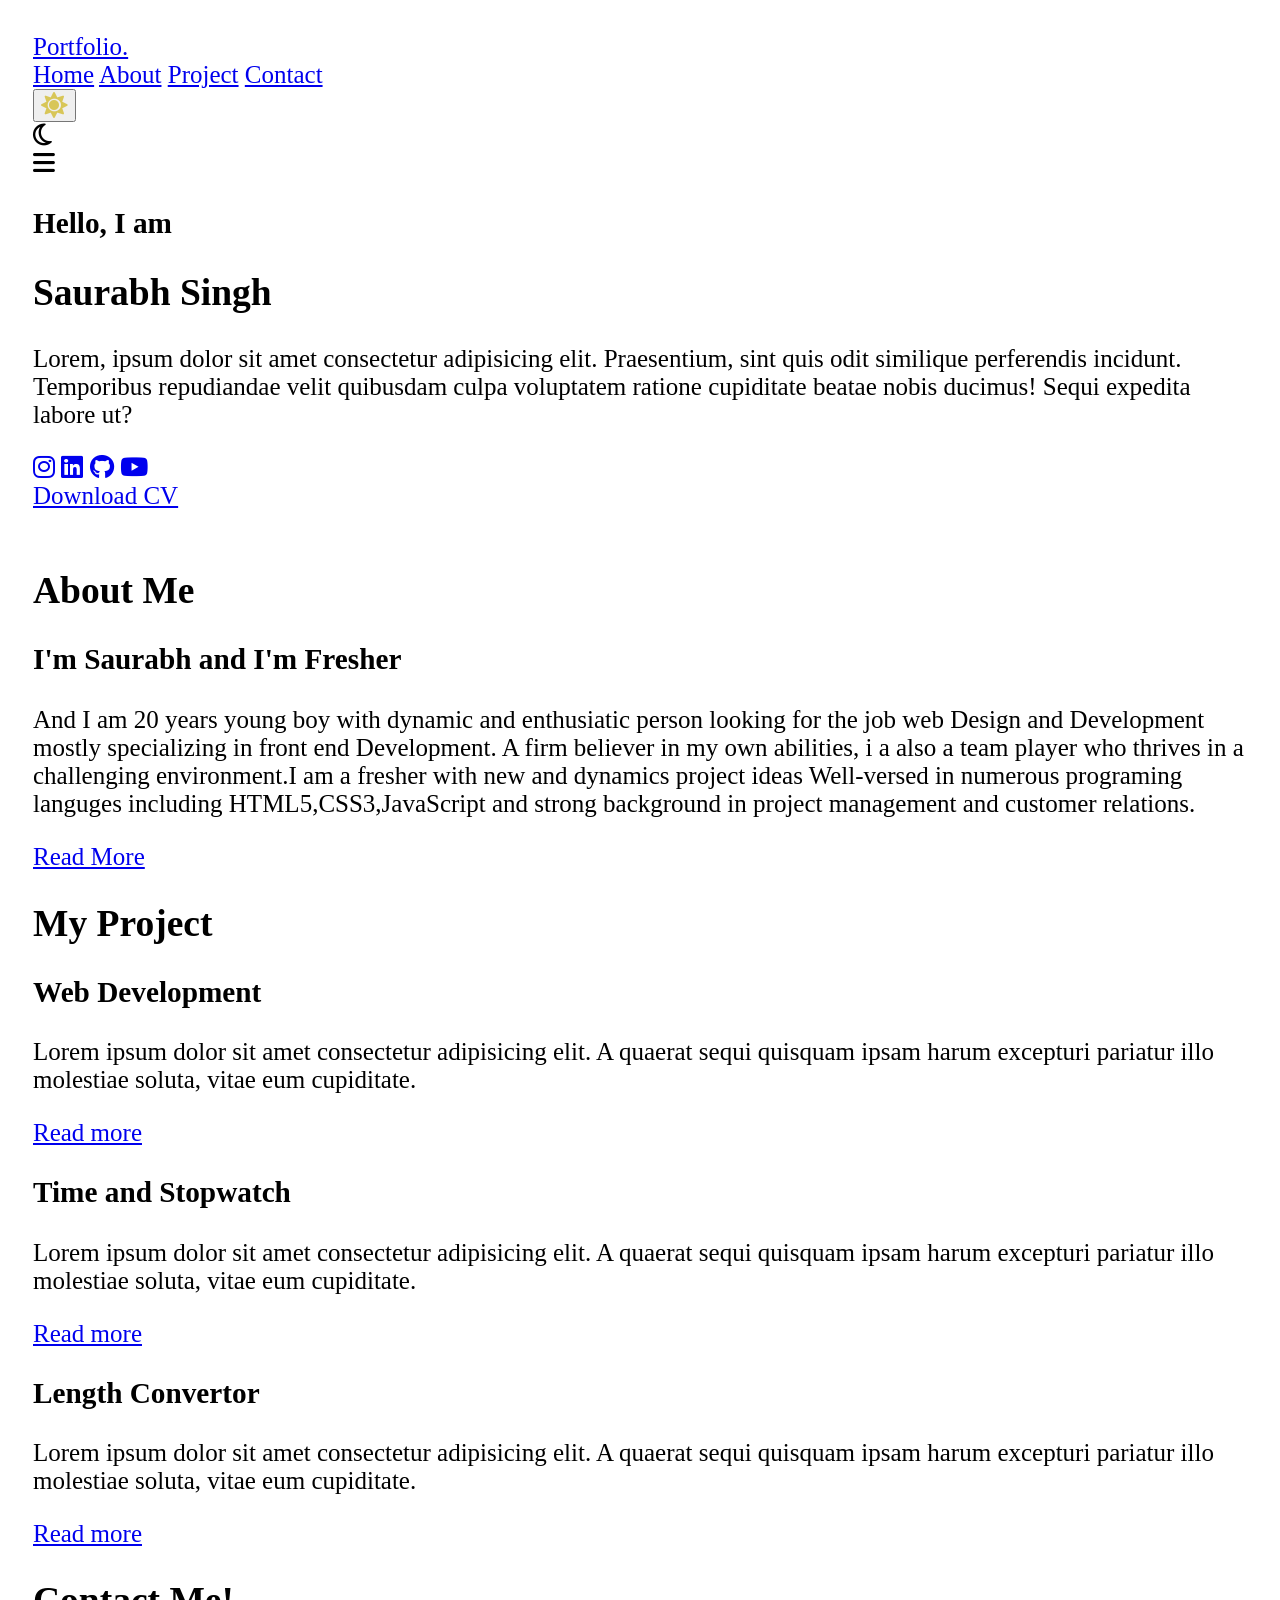
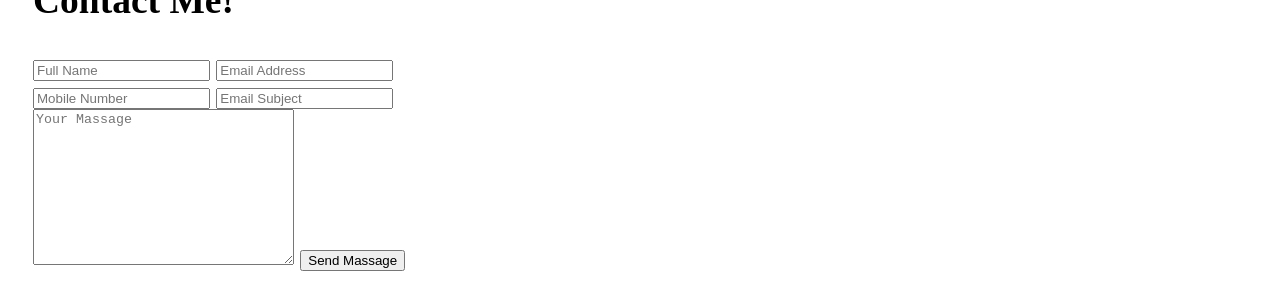
==== index.html @ f40fc7b3 "Merge 5b2b48681f325f22e59c0a39dcdd609d59d0e6df into 5a41662a6457c7605e143fffeaf50d9e33d5342a" ====
<!DOCTYPE html>
<html lang="en">
<head>
    <meta charset="UTF-8">
    <meta name="viewport" content="width=device-width, initial-scale=1.0">
    <title>portfolio</title>
    <link rel="stylesheet" href="style.css">
    <link rel="stylesheet" href="https://cdnjs.cloudflare.com/ajax/libs/font-awesome/6.4.0/css/all.min.css" />
<link href="https://fonts.googleapis.com/css2?family=Poppins:ital,wght@0,300;0,400;0,500;0,600;1,400&family=Roboto:wght@400;900&display=swap" rel="stylesheet">
<style>
body {
  padding: 25px;
  background-color: white;
  color: black;
  font-size: 25px;
}

.dark-mode {
  background-color: black;
  color: white;
}
</style>
</head>
<body>
    <!-- header -->
    <header class="header">
        <a href="#" class="logo">Portfolio.</a>

        <nav class="navbar">
            <a href="#home" class="active">Home</a>
            <a href="#about">About</a>
            <a href="#project">Project</a>
            
            <a href="#contact">Contact</a>
        </nav>
        <link href="https://cdnjs.cloudflare.com/ajax/libs/font-awesome/5.12.1/css/all.min.css" rel="stylesheet"/>

        <button onclick="darkmode()" id="Knop">
          <span id="toggleknop"><i class="fas fa-sun fa-2x" id="zon" style="color:#d8c658;"></i></span>
        </button>
        <div class="bx" id="darkmode"><i class="fa-regular fa-moon"></i></div>
        

        <i class="fa-solid fa-bars" id="menu-icon"></i>
    </header>

    <!-- home-section -->

    <section class="home" id="home">
        <div class="home-content">
            <h3>Hello, I am</h3>
            <h1>Saurabh Singh</h1>
            <p>Lorem, ipsum dolor sit amet consectetur adipisicing elit. Praesentium, sint quis odit similique perferendis incidunt. Temporibus repudiandae velit quibusdam culpa 
                voluptatem ratione cupiditate beatae nobis ducimus! Sequi expedita labore ut?</p>
                <div class="social-media">
                    <a href="https://www.instagram.com/_saurabh_singh2/" target="_blank"><i class="fa-brands fa-instagram"></i></a>
                    <a href="https://www.linkedin.com/in/saurabh-singh-a315b4253/" target="_blank"><i class="fa-brands fa-linkedin"></i></a>
                    <a href="https://github.com/Saurabhcode21" target="_blank"><i class="fa-brands fa-github" ></i></a>
                    <a href="https://www.youtube.com/channel/UCXsGhpl1LbGIS45ZKTxqyEA" target="_blank"><i class="fa-brands fa-youtube"></i></a>
                </div>
                <a href="https://drive.google.com/file/d/1A6XJdoUzxNTU6PhwkMRKcOozEwsA9V8T/view?usp=drive_link " target="_blank" class="btn">Download CV</a>
        </div>

        <div class="profession-container">
            <div class="profession-box">
                <!-- <div class="profession">
                    <h3>Web Developer</h3>
                    <i class="fa-solid fa-code"></i>
                    
                </div> -->
            </div>
            <div class="overlay"></div>
        </div>
    </section>

    <!-- about-section -->
    <section class="about" id="about">
        <div class="about-img">
            <img src="1111.jpg" alt="">
        </div>
        <div class="about-content">
            <h2 class="heading">About <span>Me</span></h2>
            <h3>I'm Saurabh and I'm Fresher</h3>
            <p>And I am 20 years young boy with dynamic and enthusiatic person looking for the job web Design and Development mostly 
                specializing in front end Development. A firm believer in my own abilities, i a also a team player who thrives in a
                challenging environment.I am a fresher with new and dynamics project ideas Well-versed in numerous programing languges including
                HTML5,CSS3,JavaScript and strong background in project management and customer relations.</p>
            <a href="#" class="btn">Read More</a>
        </div>
    </section>
<!-- project-section -->

<section id="project" class="project">
    <h2 class="heading">My <span>Project</span></h2>
    <div class="project-container">
        <div class="project-box">
            <h3>Web Development</h3>
            <p>Lorem ipsum dolor sit amet consectetur adipisicing elit. 
                A quaerat sequi quisquam ipsam harum excepturi pariatur illo 
                molestiae soluta, vitae eum cupiditate.</p>
                <a href="#" target="_blank" class="btn">Read more</a>
        </div>
        <div class="project-box">
            <h3>Time and Stopwatch</h3>
            <p>Lorem ipsum dolor sit amet consectetur adipisicing elit. 
                A quaerat sequi quisquam ipsam harum excepturi pariatur illo 
                molestiae soluta, vitae eum cupiditate.</p>
                <a href="#" target="_blank" class="btn">Read more</a>
        </div>
        <div class="project-box">
            <h3>Length Convertor</h3>
            <p>Lorem ipsum dolor sit amet consectetur adipisicing elit. 
                A quaerat sequi quisquam ipsam harum excepturi pariatur illo 
                molestiae soluta, vitae eum cupiditate.</p>
                <a href="https://saurabhcode21.github.io/freehost.github.io/Length-Converter-main/index.html" target="_blank" class="btn">Read more</a>
        </div>
    </div>

<!-- contact-section -->

<section class="contact" id="contact">
    <h2 class="heading">Contact <span>Me!</span></h2>
    <form action="#">
        <div class="input-box">
            <input type="text" placeholder="Full Name">
            <input type="email" placeholder="Email Address">
        </div>
        <div class="input-box">
            <input type="text" placeholder="Mobile Number" >

            <input type="text" placeholder="Email Subject">
        </div>
        <textarea name="" id="" cols="30" rows="10" placeholder="Your Massage"></textarea>
        <input type="submit" value="Send Massage" class="btn">
    </form>
</section>

</section>
<!-- footer -->

<div id="footer"></div>





<script>
    function darkmode() {
    document.body.classList.toggle('dark-mode');
    document.getElementById('toggleknop').innerHTML = document.body.classList.contains('dark-mode') ? '<i class="fas fa-moon fa-2x" id="maan" style="color:#737eac;"></i>' : '<i class="fas fa-sun fa-2x" id="zon" style="color:#d8c658;"></i>';
}
</script>




<script src="script.js">
//     window.onscroll = () => {
// let  header = document.querySelector('.header');

// header.classList.toggle('sticky', window.scrollY > 100 );
// };
</script>

</body>
</html>
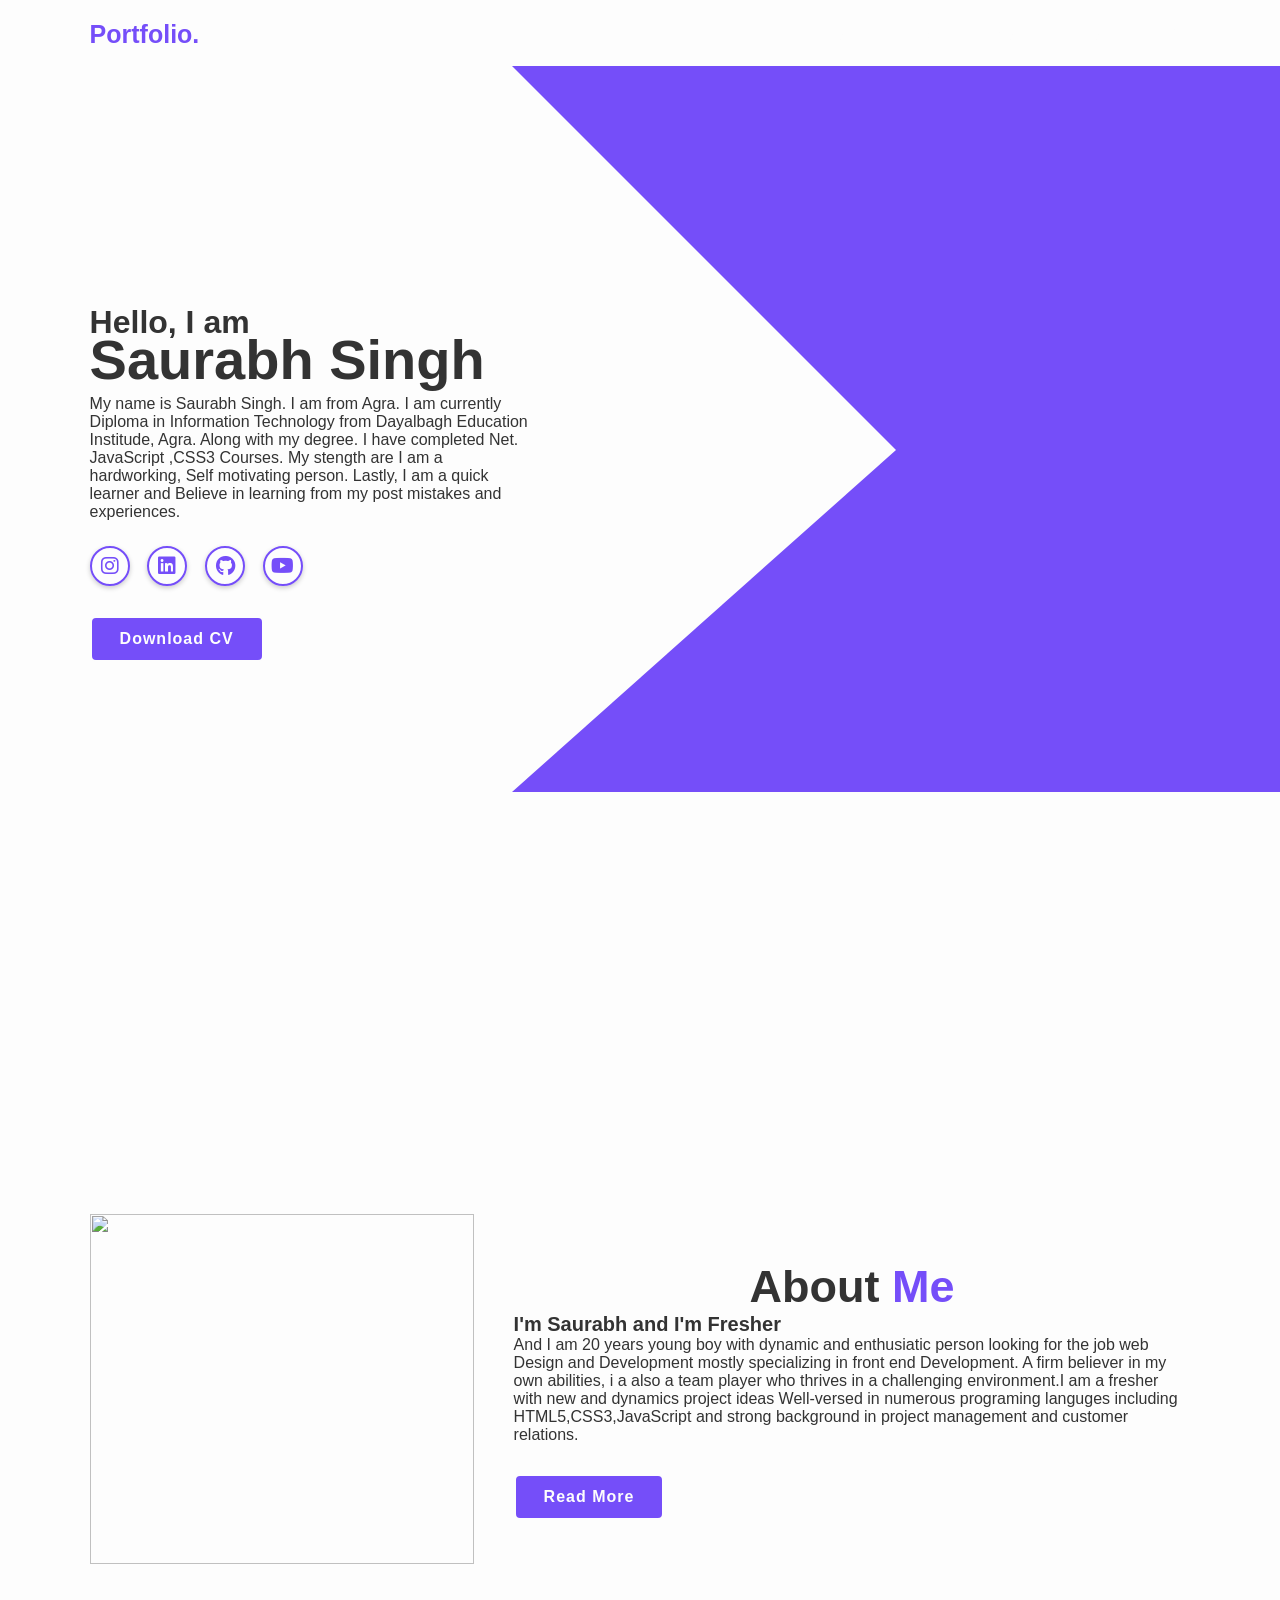
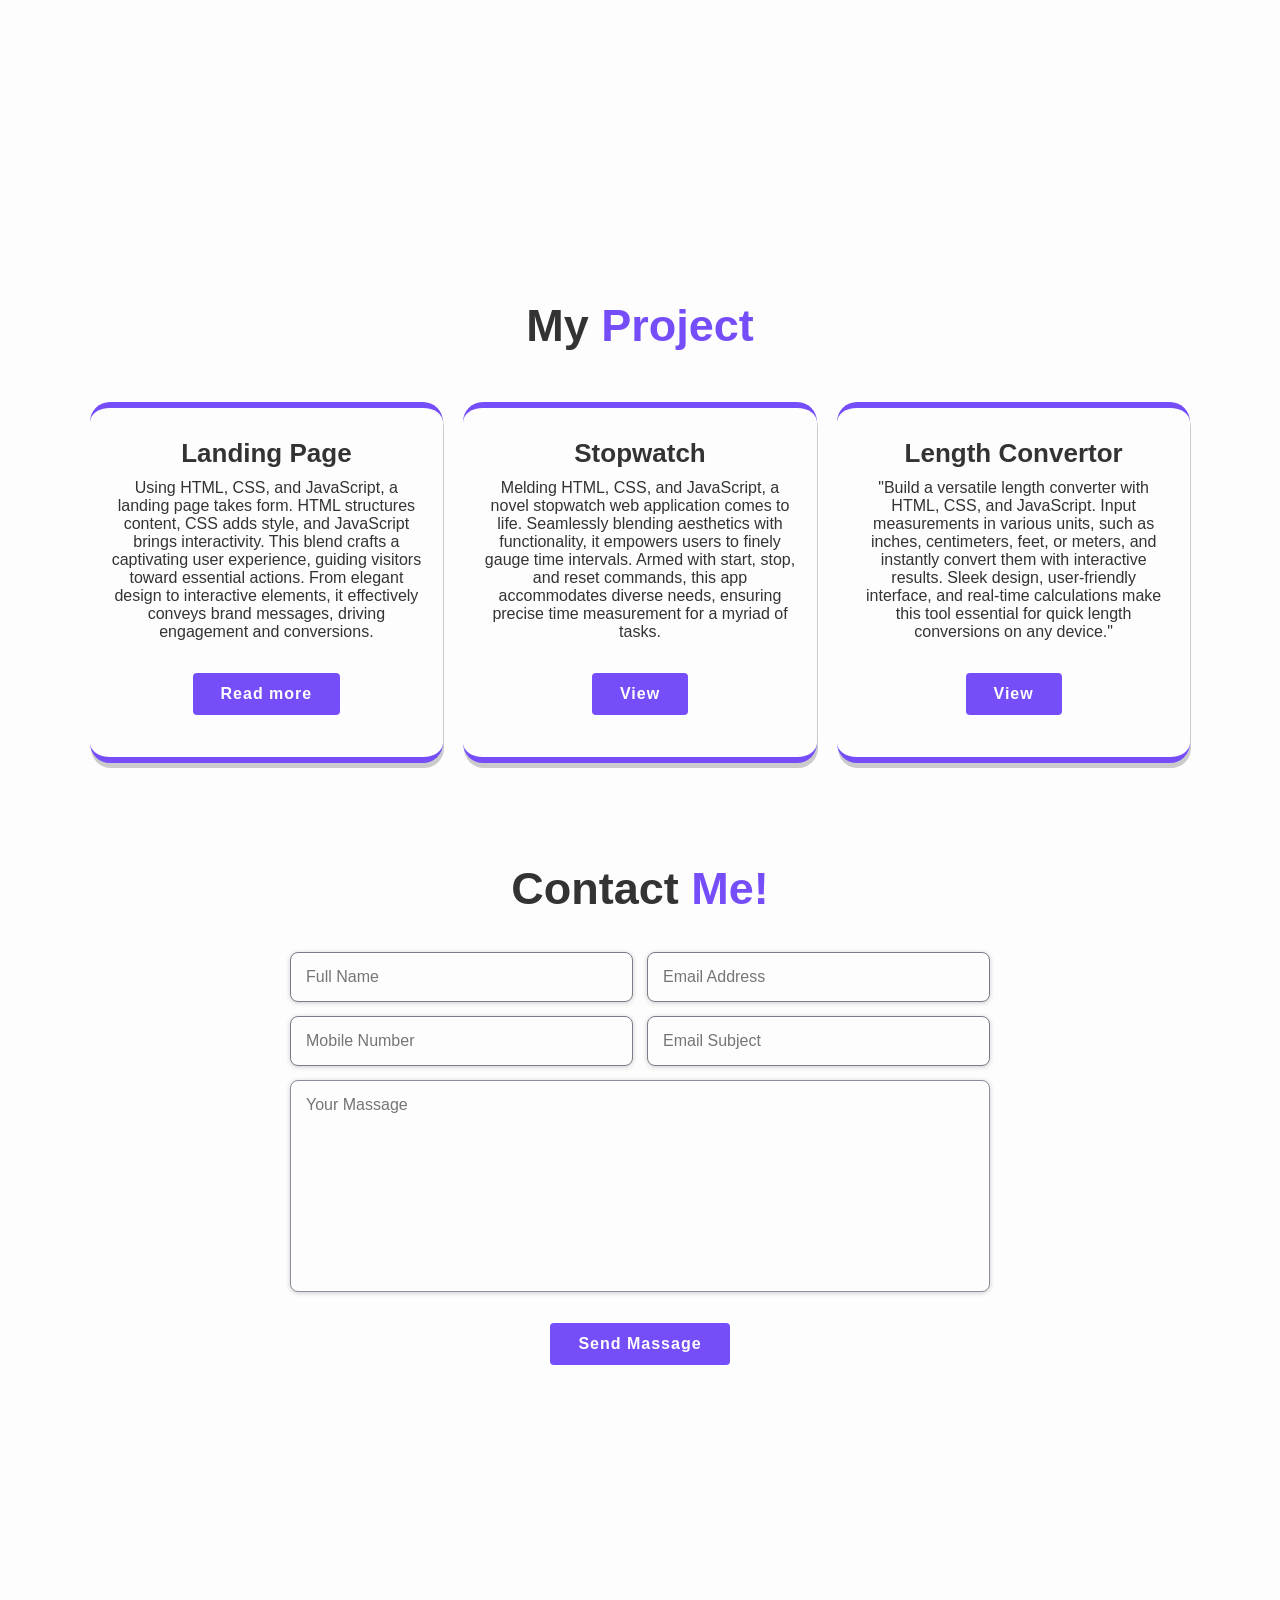
==== commit 6925dae1: "Add files via upload" ====
--- a/index.html
+++ b/index.html
@@ -7,19 +7,7 @@
     <link rel="stylesheet" href="style.css">
     <link rel="stylesheet" href="https://cdnjs.cloudflare.com/ajax/libs/font-awesome/6.4.0/css/all.min.css" />
 <link href="https://fonts.googleapis.com/css2?family=Poppins:ital,wght@0,300;0,400;0,500;0,600;1,400&family=Roboto:wght@400;900&display=swap" rel="stylesheet">
-<style>
-body {
-  padding: 25px;
-  background-color: white;
-  color: black;
-  font-size: 25px;
-}
 
-.dark-mode {
-  background-color: black;
-  color: white;
-}
-</style>
 </head>
 <body>
     <!-- header -->
@@ -30,14 +18,8 @@
             <a href="#home" class="active">Home</a>
             <a href="#about">About</a>
             <a href="#project">Project</a>
-            
             <a href="#contact">Contact</a>
         </nav>
-        <link href="https://cdnjs.cloudflare.com/ajax/libs/font-awesome/5.12.1/css/all.min.css" rel="stylesheet"/>
-
-        <button onclick="darkmode()" id="Knop">
-          <span id="toggleknop"><i class="fas fa-sun fa-2x" id="zon" style="color:#d8c658;"></i></span>
-        </button>
         <div class="bx" id="darkmode"><i class="fa-regular fa-moon"></i></div>
         
 
@@ -50,15 +32,17 @@
         <div class="home-content">
             <h3>Hello, I am</h3>
             <h1>Saurabh Singh</h1>
-            <p>Lorem, ipsum dolor sit amet consectetur adipisicing elit. Praesentium, sint quis odit similique perferendis incidunt. Temporibus repudiandae velit quibusdam culpa 
-                voluptatem ratione cupiditate beatae nobis ducimus! Sequi expedita labore ut?</p>
+            <p>My name is Saurabh Singh. I am from Agra. I am currently Diploma in Information Technology from Dayalbagh Education 
+                Institude, Agra. Along with my degree. I have completed Net. JavaScript ,CSS3 Courses. My stength 
+                are I am a hardworking, Self motivating person. Lastly, I am a quick learner and Believe in learning from my post mistakes and experiences.
+            </p>
                 <div class="social-media">
                     <a href="https://www.instagram.com/_saurabh_singh2/" target="_blank"><i class="fa-brands fa-instagram"></i></a>
                     <a href="https://www.linkedin.com/in/saurabh-singh-a315b4253/" target="_blank"><i class="fa-brands fa-linkedin"></i></a>
                     <a href="https://github.com/Saurabhcode21" target="_blank"><i class="fa-brands fa-github" ></i></a>
                     <a href="https://www.youtube.com/channel/UCXsGhpl1LbGIS45ZKTxqyEA" target="_blank"><i class="fa-brands fa-youtube"></i></a>
                 </div>
-                <a href="https://drive.google.com/file/d/1A6XJdoUzxNTU6PhwkMRKcOozEwsA9V8T/view?usp=drive_link " target="_blank" class="btn">Download CV</a>
+                <a href="https://drive.google.com/drive/u/0/my-drive"  class="btn">Download CV</a>
         </div>
 
         <div class="profession-container">
@@ -76,7 +60,8 @@
     <!-- about-section -->
     <section class="about" id="about">
         <div class="about-img">
-            <img src="1111.jpg" alt="">
+  <img src="1111.jpg" alt="">
+            <!-- <img src="https://encrypted-tbn0.gstatic.com/images?q=tbn:ANd9GcTeuXVo4l2KxAFTcwh515k_FKikaDnYZ4duQpbbKRWU_ttnmhZp&s" alt=""> -->
         </div>
         <div class="about-content">
             <h2 class="heading">About <span>Me</span></h2>
@@ -94,25 +79,22 @@
     <h2 class="heading">My <span>Project</span></h2>
     <div class="project-container">
         <div class="project-box">
-            <h3>Web Development</h3>
-            <p>Lorem ipsum dolor sit amet consectetur adipisicing elit. 
-                A quaerat sequi quisquam ipsam harum excepturi pariatur illo 
-                molestiae soluta, vitae eum cupiditate.</p>
-                <a href="#" target="_blank" class="btn">Read more</a>
+            <h3>Landing Page</h3>
+            <p>Using HTML, CSS, and JavaScript, a landing page takes form. HTML structures content, CSS adds style, and JavaScript brings interactivity. 
+                This blend crafts a captivating user experience, guiding visitors toward essential actions. From elegant design to interactive elements, it effectively conveys brand messages, driving engagement and conversions.</p>
+                <a href="https://saurabhcode21.github.io/freehost.github.io/Landing%20page/index.html" target="_blank" class="btn">Read more</a>
         </div>
         <div class="project-box">
-            <h3>Time and Stopwatch</h3>
-            <p>Lorem ipsum dolor sit amet consectetur adipisicing elit. 
-                A quaerat sequi quisquam ipsam harum excepturi pariatur illo 
-                molestiae soluta, vitae eum cupiditate.</p>
-                <a href="#" target="_blank" class="btn">Read more</a>
+            <h3>Stopwatch</h3>
+            <p>Melding HTML, CSS, and JavaScript, a novel stopwatch web application comes to life. Seamlessly blending aesthetics with functionality, it empowers users to finely gauge time intervals. Armed with start, stop, and reset commands, this app accommodates diverse needs, ensuring precise time measurement for a myriad of tasks.</p>
+                <a href="https://saurabhcode21.github.io/freehost.github.io/Time%20and%20Stopwatch/" target="_blank" class="btn">View</a>
         </div>
         <div class="project-box">
             <h3>Length Convertor</h3>
-            <p>Lorem ipsum dolor sit amet consectetur adipisicing elit. 
-                A quaerat sequi quisquam ipsam harum excepturi pariatur illo 
-                molestiae soluta, vitae eum cupiditate.</p>
-                <a href="https://saurabhcode21.github.io/freehost.github.io/Length-Converter-main/index.html" target="_blank" class="btn">Read more</a>
+            <p>"Build a versatile length converter with HTML, CSS, and JavaScript. Input measurements in various units, such as inches, 
+                centimeters, feet, or meters, and instantly convert them with interactive results. Sleek design, user-friendly interface,
+                 and real-time calculations make this tool essential for quick length conversions on any device."</p>
+                <a href="https://saurabhcode21.github.io/freehost.github.io/Length-Converter-main/index.html" target="_blank" class="btn">View </a>
         </div>
     </div>
 
@@ -131,7 +113,7 @@
             <input type="text" placeholder="Email Subject">
         </div>
         <textarea name="" id="" cols="30" rows="10" placeholder="Your Massage"></textarea>
-        <input type="submit" value="Send Massage" class="btn">
+        <button  class="btn">Send Massage</button>
     </form>
 </section>
 
@@ -139,28 +121,20 @@
 <!-- footer -->
 
 <div id="footer"></div>
+<script src="script.js"></script>
+<div class="box"></div>
+</body> 
 
 
 
 
 
-<script>
-    function darkmode() {
-    document.body.classList.toggle('dark-mode');
-    document.getElementById('toggleknop').innerHTML = document.body.classList.contains('dark-mode') ? '<i class="fas fa-moon fa-2x" id="maan" style="color:#737eac;"></i>' : '<i class="fas fa-sun fa-2x" id="zon" style="color:#d8c658;"></i>';
-}
-</script>
 
 
 
 
-<script src="script.js">
-//     window.onscroll = () => {
-// let  header = document.querySelector('.header');
 
-// header.classList.toggle('sticky', window.scrollY > 100 );
-// };
-</script>
 
-</body>
-</html>
+
+
+</html>
--- a/style.css
+++ b/style.css
@@ -0,0 +1,495 @@
+@import url('https://font');
+
+*{
+    margin:0 ;
+    padding: 0;  
+    box-sizing: border-box;
+    text-decoration: none;
+    border: none;
+    outline: none;
+    scroll-behavior: smooth;
+    
+    font-family: 'Poppins', sans-serif;
+font-family: 'Roboto', sans-serif;
+
+}
+
+:root{
+    --bg-color:#fdfdfd;
+    --text-color:#333;
+    --main-color:#754ef9;
+    --white-color:#fdfdfd;
+    --shadow-color:rgba(0,0,0,.2);
+}
+
+html{
+    font-size: 62.5%;
+    overflow-x: hidden;
+}
+
+body{
+    background: var(--bg-color);
+    color: var(--text-color);
+}
+.header{
+        position: fixed;
+        top: 0;
+        left: 0;
+        width: 100%;
+        padding: 2rem 7%;
+        background: transparent;
+        display: flex;
+        align-items: center;
+        z-index: 100;
+        transition: .5s;
+}
+
+.header.sticky{
+    background: var(--white-color);
+    box-shadow: 0.1rem 1rem var(--shadow-color);
+}
+.logo{
+    font-size: 2.5rem;
+    color: var(--main-color);
+    font-weight: 600;
+    cursor: default;
+    margin-right: auto;
+}
+.navbar a{
+    position: relative;
+    font-size: 1.7rem;
+    color: var(--white-color);
+    font-weight: 500;
+    margin-right: 3.5rem;
+
+}
+.header.sticky .navbar a{
+    color: var(--text-color);
+}
+
+.header.sticky .navbar a.active{
+    color: var(--main-color);
+}
+
+.navbar a.active::before{
+    content: '';
+    position: absolute;
+    left: 0;
+    bottom: -6px;
+    width: 100%;
+    height: .2rem;
+    background: var(--white-color);
+}
+
+.header.sticky .navbar a::before{
+    background: var(--main-color);
+    opacity: .7;
+}
+#darkmode{
+    font-size: 2.5rem;
+    color: var(--white-color);
+    cursor: pointer;
+}
+
+#menu-icon{
+    font-size: 3.6rem;
+    color: var(--text-color);
+    display: none;
+}
+.header.sticky #darkmode{
+    color: var(--text-color);
+    opacity: .9;
+}
+section{
+    min-height: 100vh;
+    padding: 10rem 7% 2rem;
+}
+.home{
+    display: flex;
+    align-items: center;
+}
+.home .home-content{
+    max-width: 44rem;
+}
+.home-content h3{
+    font-size: 3.2rem;
+    font-weight: 700;
+    line-height: .3;
+}
+.home-content h1{
+    font-size: 5.6rem;
+    font-weight: 700;
+    margin-bottom: .3rem;
+}
+.home-content p {
+    font-size: 1.6rem;
+
+}
+.social-media a{
+     display: inline-flex;
+     justify-content: center;
+     align-items: center;
+     width: 4rem;
+     height: 4rem;
+     background: transparent;
+     border: .2rem solid var(--main-color);
+     border-radius: 50%;
+     box-shadow: 0 .2rem .5rem var(--shadow-color);
+     font-size: 2rem;
+     color: var(--main-color);
+     margin: 2.5rem 1.5rem 3rem 0;
+}
+
+.social-media a:hover{
+    background: var(--main-color);
+    color: var(--white-color);
+}
+.btn{
+    display: inline-block;
+    padding: 1.2rem 2.8rem;
+    background: var(--main-color);
+    border-radius: .6rem;
+    box-sizing: 0 .2rem .5rem  var(--shadow-color);
+    font-size: 1.6rem;
+    color: var(--white-color);
+    letter-spacing: .1rem;
+    font-weight: 600;
+    border: .2rem solid;
+    transition: .5s ease;
+}
+.btn:hover{
+    background: transparent;
+    color: var(--main-color);
+    border-color: var(--main-color);
+}
+
+/* profession-container */
+
+.home .profession-container{
+    position: absolute;
+    top: 50%;
+    right: 0;
+    transform: translateY(-50%);
+    width: 768px;
+    height: 768px;
+    overflow: hidden;
+    pointer-events: none;
+
+}
+
+.home .profession-container .profession-box{
+    position: absolute;
+    top:0;
+    right: 0;
+    width: 700px;
+    height: 700px;
+    
+    
+    border-radius: 50%;
+
+}
+
+.overlay{
+    position: absolute;
+    top: 0;
+    right: 0;
+    width: 0;
+    height: 0;
+    border-top: 384px solid var(--main-color);
+    border-right: 384px solid var(--main-color);
+    border-bottom: 342px solid var(--main-color);
+    border-left: 384px solid transparent;
+}
+/* about-section */
+
+.about-img img{
+    height: 350px;
+    width: 30vw;
+
+}
+.about{
+    height: 100vh;
+    
+    display: flex;
+    justify-content: center;
+    align-items: center;
+    gap: 4rem;
+    
+    
+    
+
+}
+span {
+    color: var(--main-color);
+}
+.heading{
+    text-align: center;
+    font-size: 4.5rem;
+    
+}
+.heading h2{
+    
+    text-align: left;
+    line-height: 1.2;
+}
+
+.about-content h3{
+    /* margin-top: 100px; */
+    font-size: 2rem;
+}
+
+.about-content p{
+    
+    font-size: 1.6rem ;
+     margin-bottom: 3rem ;
+}
+.project{
+    min-height: auto;
+    padding-bottom: 7rem;
+    
+}
+
+.project h2{
+    margin-bottom: 5rem ;
+}
+.project-container{
+    display: flex;
+    justify-content: center;
+    align-items: center;
+    flex-wrap: wrap;
+    gap: 2rem;
+    
+}
+
+.project-container .project-box{
+    flex: 1 1 30rem;
+    background: var(--bg-color);
+    padding: 3rem 2rem 4rem;
+    border-radius: 2rem;
+    box-shadow: 0.1rem .5rem var(--shadow-color);
+    text-align: center;
+    transition: .5s ease;
+    border-top: .6rem solid var(--main-color);
+    border-bottom: .6rem solid var(--main-color);
+}
+.project-container .project-box:hover{
+    box-shadow: 0.1rem 2rem var(--shadow-color);
+    transform: scale(1.02);
+}
+
+.project-box h3{
+    font-size: 2.6rem;
+    transition: .5s ease;
+}
+
+.project-box h3:hover{
+    color: var(--main-color);
+}
+.project-box p{
+    font-size: 1.6rem;
+    margin: 1rem 0 3rem;
+}
+ /* contact */
+
+ .contact h2{
+    margin-bottom: 3rem;
+ }
+
+ .contact form{
+    max-width: 70rem;
+    margin: 1rem auto;
+    text-align: center;
+    margin-bottom: 3rem;
+ }
+ .contact form .input-box{
+    display: flex;
+    justify-content: space-between;
+    flex-wrap: wrap;
+ }
+ 
+ .contact form .input-box input,
+ .contact form textarea {
+    width: 100%;
+    padding: 1.5rem;
+    font-size: 1.6rem;
+    color: var(--text-color);
+    background: var(--bg-color);
+    border-radius: .8rem;
+    margin: .7rem 0;
+    box-shadow: 0 .1rem .5rem var(--shadow-color);
+ }
+
+ .contact form .input-box input{
+    width: 49%;
+ }
+
+ .contact form textarea{
+    resize: none;
+ }
+
+ .contact form .btn{
+    margin-top: 2rem;
+    cursor: pointer;
+ }
+ input{
+    border:  0.5px solid rgb(124, 124, 138);
+ }
+ textarea{
+    border: 0.5px solid rgb(141, 141, 155);
+ }
+
+/* footer */
+#footer{
+    width: 100%;
+    background-color: var(--main-color);
+    height: 50px;
+}
+
+
+ /* ------------- media query  ----------*/
+
+ @media (max-width:1000px ){
+    html{
+        font-size: 55%;
+
+    }
+    .home .profession-container{
+        height: 85.8rem;
+    }
+    .home .profession-container .profession-box{
+        right: -12px;
+        height: 85.8rem;
+
+    }
+    .home .profession-container  .overlay{
+        right: -9rem;
+    }
+ }
+
+ @media (max-width:900px){
+    .header{
+        padding: 2rem 3%;
+    }
+    section{
+        padding: 10rem 3% 2rem;
+    }
+    .home .profession-container .profession-box{
+        right: -22rem;
+    }
+    .home .profession-container  .overlay{
+        right: -15rem;
+    }
+    
+ }
+ @media (max-width:800px){
+
+
+    
+    .home .profession-container .profession-box{
+        right: -45rem;
+
+    }
+    .home .profession-container  .overlay{
+        right: -25rem;
+    }
+ }
+
+ @media (max-width:630px){
+
+    .navbar a:nth-child(1),
+    .navbar a:nth-child(2)
+    {
+        color: var(--main-color);
+    }
+
+    .navbar a.active::before{
+        background: var(--main-color);
+        opacity: .7;
+    }
+
+    
+    .home .profession-container .profession-box{
+        right: -60rem;
+
+    }
+    .home .profession-container  .overlay{
+        right: -45rem;
+    }
+ }
+
+ @media (max-width:480px){
+    #menu-icon{
+        display: block;
+    }
+    #darkmode{
+        position: absolute;
+        right: 7rem;
+        font-size: 3rem;
+        color: var(--text-color);
+        margin-bottom: .1rem;
+    }
+    .navbar{
+        position: absolute;
+        top: 100%;
+        left: 0;
+        width: 100%;
+        padding: 1rem 3%;
+        background: var(--bg-color);
+        border-top:  .1rem solid rgba(0,0,0,.2);
+        box-shadow: 0.5rem 1rem rgba(0,0,0,.1);
+        display: none;
+
+    }
+    .navbar.active{
+        display: block;
+    }
+    .navbar a{
+        display: block;
+        font-size: 2rem;
+        margin: 3rem 0;
+        color: var(--text-color);
+    }
+
+    .navbar a:nth-child(1),
+    .navbar a:nth-child(2)
+    {
+        color: var(--text-color);
+    }
+
+    .navbar a.active{
+        color: var(--main-color);
+    }
+    .navbar a.active::before{
+       display: none;
+    }
+
+    .home .profession-container  .overlay{
+        right: -50rem;
+
+        
+    }
+    .about {
+        flex-direction: column-reverse;
+        text-align: center;
+
+    }
+    .about-img img{
+        width: 70vw;
+    }
+    .overlay{
+      
+        border-bottom: 200px solid var(--main-color);
+        
+    }
+ }
+
+ @media (max-width: 425px){
+    .overlay{
+        display: none;
+    }
+    
+    .contact form .input-box input{
+        width: 100%;
+     }
+ }
+ 
